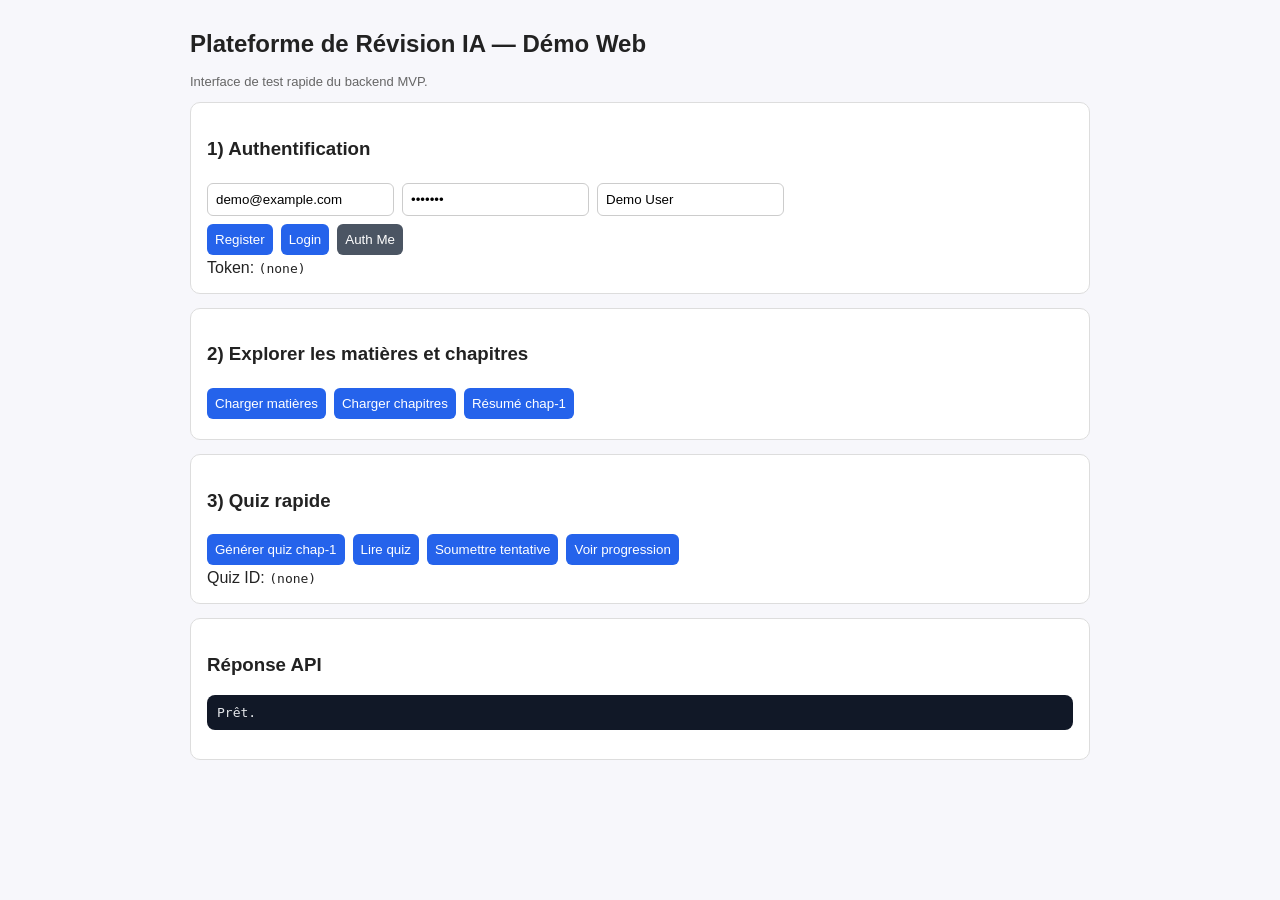
==== backend/public/index.html @ 1c919a9c "feat: add web demo UI for testing backend endpoints" ====
<!DOCTYPE html>
<html lang="fr">
<head>
  <meta charset="UTF-8" />
  <meta name="viewport" content="width=device-width, initial-scale=1.0" />
  <title>MVP Révision IA - Demo Web</title>
  <style>
    body{font-family:Arial,sans-serif;max-width:900px;margin:30px auto;padding:0 16px;background:#f7f7fb;color:#222}
    .card{background:#fff;border:1px solid #ddd;border-radius:10px;padding:16px;margin-bottom:14px}
    h1{font-size:24px}
    input,select,button{padding:8px;margin:4px 0;border:1px solid #ccc;border-radius:6px}
    button{background:#2563eb;color:white;border:none;cursor:pointer}
    button.secondary{background:#4b5563}
    pre{background:#111827;color:#e5e7eb;padding:10px;border-radius:8px;overflow:auto;max-height:280px}
    .row{display:flex;gap:8px;flex-wrap:wrap;align-items:center}
    .muted{color:#666;font-size:13px}
  </style>
</head>
<body>
  <h1>Plateforme de Révision IA — Démo Web</h1>
  <p class="muted">Interface de test rapide du backend MVP.</p>

  <div class="card">
    <h3>1) Authentification</h3>
    <div class="row">
      <input id="email" placeholder="email" value="demo@example.com" />
      <input id="password" type="password" placeholder="password" value="pass123" />
      <input id="fullName" placeholder="Nom complet" value="Demo User" />
    </div>
    <div class="row">
      <button id="registerBtn">Register</button>
      <button id="loginBtn">Login</button>
      <button class="secondary" id="meBtn">Auth Me</button>
    </div>
    <div>Token: <code id="tokenLabel">(none)</code></div>
  </div>

  <div class="card">
    <h3>2) Explorer les matières et chapitres</h3>
    <div class="row">
      <button id="subjectsBtn">Charger matières</button>
      <button id="chaptersBtn">Charger chapitres</button>
      <button id="summaryBtn">Résumé chap-1</button>
    </div>
  </div>

  <div class="card">
    <h3>3) Quiz rapide</h3>
    <div class="row">
      <button id="generateQuizBtn">Générer quiz chap-1</button>
      <button id="getQuizBtn">Lire quiz</button>
      <button id="submitAttemptBtn">Soumettre tentative</button>
      <button id="progressBtn">Voir progression</button>
    </div>
    <div>Quiz ID: <code id="quizIdLabel">(none)</code></div>
  </div>

  <div class="card">
    <h3>Réponse API</h3>
    <pre id="output">Prêt.</pre>
  </div>

  <script>
    let token = '';
    let quizId = '';
    const output = document.getElementById('output');
    const tokenLabel = document.getElementById('tokenLabel');
    const quizIdLabel = document.getElementById('quizIdLabel');

    function show(data){ output.textContent = JSON.stringify(data, null, 2); }

    async function api(path, {method='GET', body, auth=false}={}) {
      const headers = {'Content-Type':'application/json'};
      if (auth && token) headers.Authorization = `Bearer ${token}`;
      const res = await fetch(path, { method, headers, body: body ? JSON.stringify(body) : undefined });
      const json = await res.json().catch(()=>({error:'INVALID_JSON'}));
      return { status: res.status, data: json };
    }

    registerBtn.onclick = async () => {
      const r = await api('/api/v1/auth/register', {method:'POST', body:{email:email.value,password:password.value,fullName:fullName.value}});
      if (r.data.token) { token = r.data.token; tokenLabel.textContent = token.slice(0,12)+'...'; }
      show(r);
    };

    loginBtn.onclick = async () => {
      const r = await api('/api/v1/auth/login', {method:'POST', body:{email:email.value,password:password.value}});
      if (r.data.token) { token = r.data.token; tokenLabel.textContent = token.slice(0,12)+'...'; }
      show(r);
    };

    meBtn.onclick = async () => show(await api('/api/v1/auth/me', {auth:true}));
    subjectsBtn.onclick = async () => show(await api('/api/v1/subjects?lang=fr'));
    chaptersBtn.onclick = async () => show(await api('/api/v1/chapters?subjectId=sub-math&classLevel=Terminale&educationTrack=francophone&lang=fr'));
    summaryBtn.onclick = async () => show(await api('/api/v1/chapters/chap-1/summary?lang=fr&mode=short'));

    generateQuizBtn.onclick = async () => {
      const r = await api('/api/v1/chapters/chap-1/quizzes/generate', {method:'POST', auth:true, body:{lang:'fr',level:'medium',questionCount:8}});
      if (r.data.quizId) { quizId = r.data.quizId; quizIdLabel.textContent = quizId; }
      show(r);
    };

    getQuizBtn.onclick = async () => {
      if (!quizId) return show({error:'Generate a quiz first'});
      show(await api(`/api/v1/quizzes/${quizId}`));
    };

    submitAttemptBtn.onclick = async () => {
      if (!quizId) return show({error:'Generate a quiz first'});
      show(await api(`/api/v1/quizzes/${quizId}/attempts`, {method:'POST', auth:true, body:{answers:[{questionId:`${quizId}-qq-1`,userAnswer:'A'}]}}));
    };

    progressBtn.onclick = async () => show(await api('/api/v1/progress/chapters', {auth:true}));
  </script>
</body>
</html>
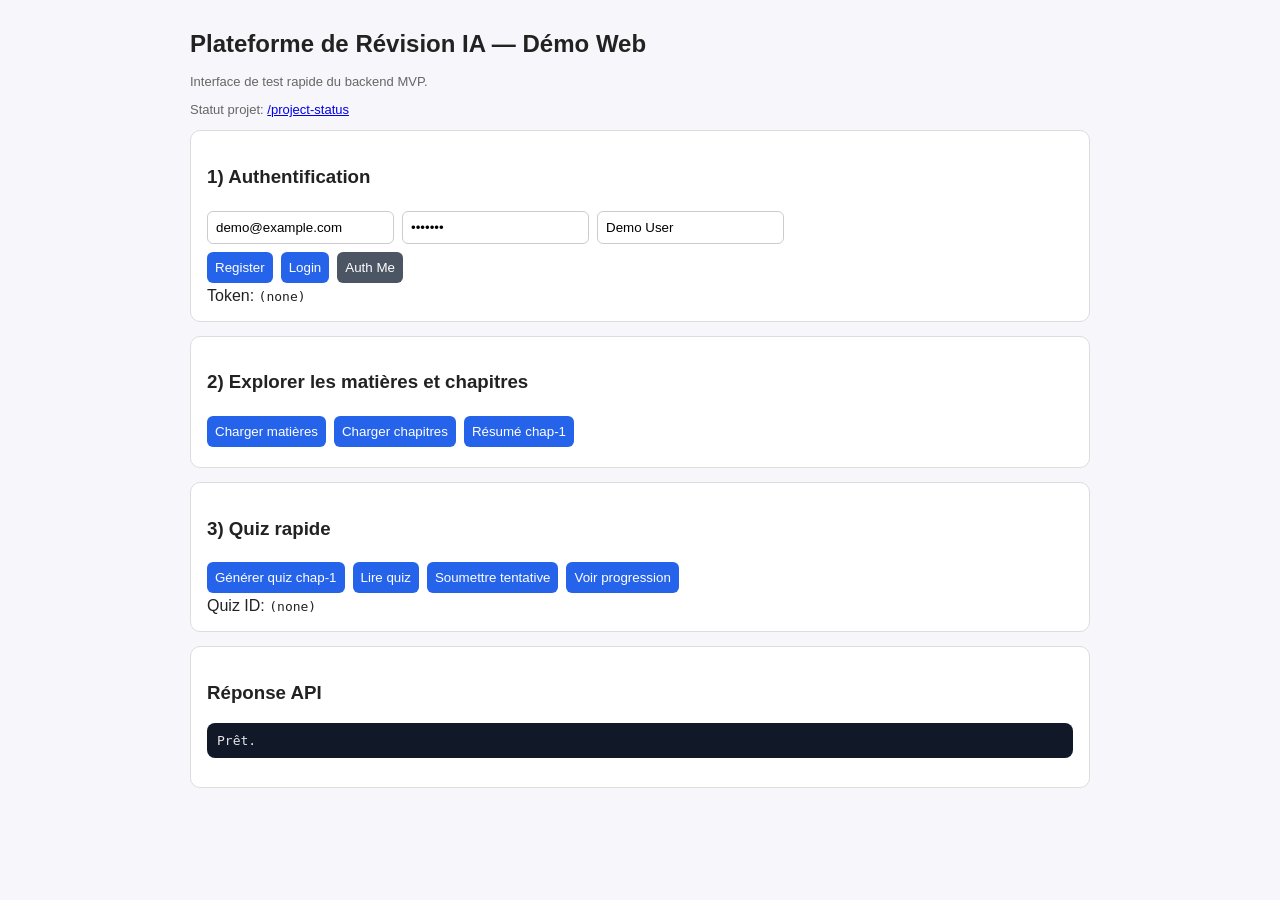
==== commit 1c057515: "docs+feat: add start guide and project status visibility" ====
--- a/backend/public/index.html
+++ b/backend/public/index.html
@@ -19,6 +19,7 @@
 <body>
   <h1>Plateforme de Révision IA — Démo Web</h1>
   <p class="muted">Interface de test rapide du backend MVP.</p>
+  <p class="muted">Statut projet: <a href="/project-status" target="_blank">/project-status</a></p>
 
   <div class="card">
     <h3>1) Authentification</h3>
